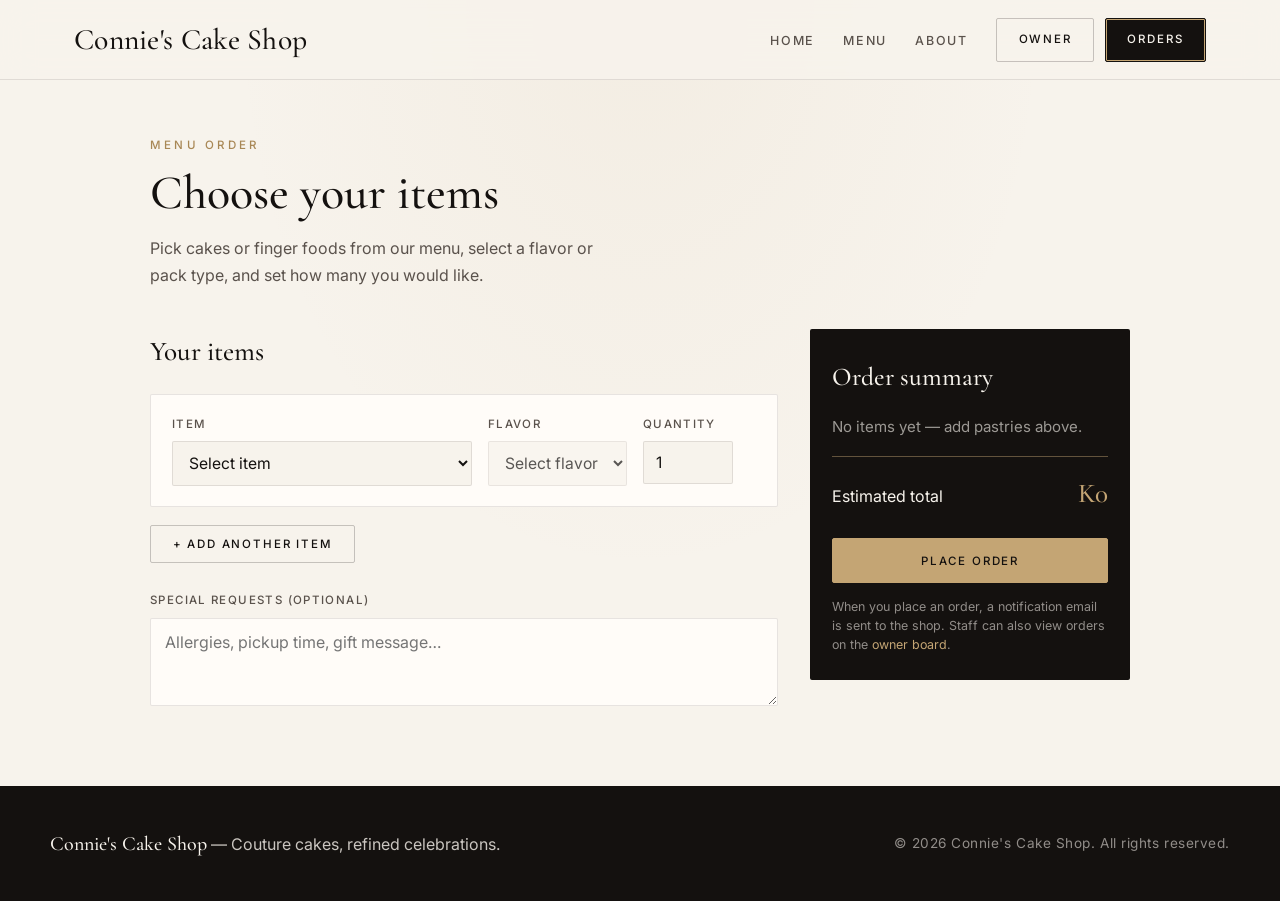
==== order.html @ 051768cf "Add files via upload" ====
<!DOCTYPE html>
<html lang="en">
  <head>
    <meta charset="UTF-8" />
    <meta name="viewport" content="width=device-width, initial-scale=1.0" />
    <title>Order pastries — Connie's Cake Shop</title>
    <link rel="preconnect" href="https://fonts.googleapis.com" />
    <link rel="preconnect" href="https://fonts.gstatic.com" crossorigin />
    <link
      href="https://fonts.googleapis.com/css2?family=Cormorant+Garamond:wght@400;500;600;700&family=Inter:wght@400;500;600;700&display=swap"
      rel="stylesheet"
    />
    <link rel="stylesheet" href="styles.css" />
  </head>
  <body>
    <header class="site-header">
      <nav class="nav" aria-label="Main">
        <a class="logo" href="index.html">Connie's Cake Shop</a>
        <ul class="nav-links">
          <li><a href="index.html">Home</a></li>
          <li><a href="index.html#menu">Menu</a></li>
          <li><a href="index.html#about">About</a></li>
        </ul>
        <div class="nav-actions">
          <a class="btn btn-ghost" href="owner.html">Owner</a>
          <a class="btn btn-primary" href="order.html" aria-current="page">Orders</a>
        </div>
        <button
          class="nav-toggle"
          type="button"
          aria-expanded="false"
          aria-controls="nav-menu"
          aria-label="Open menu"
        >
          <span></span><span></span><span></span>
        </button>
      </nav>
    </header>

    <main class="page-order">
      <div class="container order-page-inner">
        <header class="order-page-header">
          <p class="eyebrow order-eyebrow">Menu order</p>
          <h1>Choose your items</h1>
          <p class="order-lede">
            Pick cakes or finger foods from our menu, select a flavor or pack type, and set how many
            you would like.
          </p>
        </header>

        <form id="pastry-order-form" class="pastry-order-form" action="#" method="post" novalidate>
          <div class="order-layout">
            <div class="order-builder">
              <h2 class="order-builder-title">Your items</h2>
              <div id="order-lines" class="order-lines" data-order-lines></div>

              <button type="button" class="btn btn-ghost add-pastry-btn" id="add-pastry-line">
                + Add another item
              </button>

              <label class="order-notes-label">
                Special requests (optional)
                <textarea
                  name="notes"
                  rows="3"
                  placeholder="Allergies, pickup time, gift message…"
                  class="order-notes"
                ></textarea>
              </label>
            </div>

            <aside class="order-summary-card" aria-labelledby="summary-heading">
              <h2 id="summary-heading" class="order-summary-title">Order summary</h2>
              <ul id="order-summary-list" class="order-summary-list" data-summary-list></ul>
              <p class="order-summary-empty" data-summary-empty>No items yet — add pastries above.</p>
              <div class="order-summary-total" data-summary-total-wrap hidden>
                <span>Estimated total</span>
                <strong data-summary-total>K0</strong>
              </div>
              <button type="submit" class="btn btn-primary btn-lg order-submit" id="submit-order">
                Place order
              </button>
              <p class="order-footnote">
                When you place an order, a notification email is sent to the shop.
                Staff can also view orders on the <a href="owner.html">owner board</a>.
              </p>
            </aside>
          </div>
        </form>

        <div
          class="order-toast"
          id="order-toast"
          role="status"
          aria-live="polite"
          hidden
          data-order-toast
        ></div>
      </div>
    </main>

    <template id="order-line-template">
      <div class="order-line" data-order-line>
        <div class="order-line-fields">
          <label class="order-field">
            Item
            <select class="order-pastry" name="pastry" required></select>
          </label>
          <label class="order-field">
            Flavor
            <select class="order-flavor" name="flavor" required></select>
          </label>
          <label class="order-field order-field-qty">
            Quantity
            <input class="order-qty" type="number" name="quantity" min="1" max="99" value="1" required />
          </label>
        </div>
      </div>
    </template>

    <footer class="site-footer">
      <div class="container footer-inner">
        <p><strong>Connie's Cake Shop</strong> — Couture cakes, refined celebrations.</p>
        <p class="muted">© <span data-year></span> Connie's Cake Shop. All rights reserved.</p>
      </div>
    </footer>

    <script src="script.js"></script>
    <script src="order.js"></script>
  </body>
</html>
---- styles.css ----
*,
*::before,
*::after {
  box-sizing: border-box;
}

:root {
  --ink: #14110f;
  --ink-soft: #5a524c;
  --ivory: #f7f3ec;
  --ivory-deep: #ebe4d8;
  --champagne: #c4a574;
  --champagne-deep: #a88755;
  --white: #fffcf8;
  --line: rgba(20, 17, 15, 0.1);
  --shadow: 0 24px 60px rgba(20, 17, 15, 0.08);
  --radius: 2px;
  --font-display: "Cormorant Garamond", Georgia, serif;
  --font-body: "Inter", system-ui, sans-serif;

  /* aliases used across older rules */
  --cream: var(--ivory);
  --cream-dark: var(--ivory-deep);
  --brown: var(--ink);
  --brown-soft: var(--ink-soft);
  --accent: var(--champagne-deep);
  --accent-hover: #8f7042;
}

html {
  scroll-behavior: smooth;
}

body {
  margin: 0;
  font-family: var(--font-body);
  font-size: 1rem;
  line-height: 1.7;
  color: var(--ink);
  background:
    radial-gradient(ellipse at top, rgba(196, 165, 116, 0.08), transparent 45%),
    var(--ivory);
  -webkit-font-smoothing: antialiased;
}

img {
  max-width: 100%;
  height: auto;
  display: block;
}

a {
  color: inherit;
  text-decoration: none;
}

a:hover {
  color: var(--champagne-deep);
}

/* Header & nav */
.site-header {
  position: sticky;
  top: 0;
  z-index: 100;
  background: rgba(247, 243, 236, 0.88);
  backdrop-filter: blur(16px);
  border-bottom: 1px solid var(--line);
}

.nav {
  position: relative;
  max-width: 1180px;
  margin: 0 auto;
  padding: 1.1rem 1.5rem;
  display: flex;
  flex-wrap: wrap;
  align-items: center;
  gap: 1rem;
}

.logo {
  font-family: var(--font-display);
  font-weight: 500;
  font-size: 1.85rem;
  letter-spacing: 0.01em;
  color: var(--ink);
  text-decoration: none;
  line-height: 1;
}

.logo:hover {
  text-decoration: none;
  color: var(--champagne-deep);
}

.nav-links {
  list-style: none;
  margin: 0;
  padding: 0;
  display: flex;
  gap: 1.75rem;
  margin-left: auto;
}

.nav-links a {
  font-weight: 500;
  font-size: 0.78rem;
  letter-spacing: 0.14em;
  text-transform: uppercase;
  color: var(--ink-soft);
}

.nav-links a:hover {
  color: var(--ink);
}

.nav-actions {
  display: flex;
  align-items: center;
  gap: 0.65rem;
  margin-left: 0.75rem;
}

.btn {
  display: inline-flex;
  align-items: center;
  justify-content: center;
  padding: 0.7rem 1.35rem;
  font-family: var(--font-body);
  font-size: 0.72rem;
  font-weight: 500;
  letter-spacing: 0.16em;
  text-transform: uppercase;
  border-radius: var(--radius);
  border: 1px solid transparent;
  cursor: pointer;
  text-decoration: none;
  transition: background 0.25s, color 0.25s, border-color 0.25s, transform 0.2s;
}

.btn:hover {
  text-decoration: none;
  transform: translateY(-1px);
}

.btn-ghost {
  background: transparent;
  color: var(--ink);
  border-color: rgba(20, 17, 15, 0.22);
}

.btn-ghost:hover {
  border-color: var(--ink);
  background: rgba(20, 17, 15, 0.03);
}

.btn-primary {
  background: var(--ink);
  color: var(--ivory);
  border-color: var(--ink);
}

.btn-primary:hover {
  background: var(--champagne-deep);
  border-color: var(--champagne-deep);
  color: var(--white);
}

.btn-light {
  background: transparent;
  color: var(--ivory);
  border-color: rgba(255, 252, 248, 0.55);
}

.btn-light:hover {
  background: var(--ivory);
  color: var(--ink);
  border-color: var(--ivory);
}

.btn-lg {
  padding: 0.9rem 1.7rem;
}

.nav-toggle {
  display: none;
  flex-direction: column;
  gap: 5px;
  padding: 8px;
  background: none;
  border: none;
  cursor: pointer;
  margin-left: auto;
  order: 2;
}

.nav-toggle span {
  display: block;
  width: 22px;
  height: 1px;
  background: var(--ink);
}

@media (max-width: 768px) {
  .nav-toggle {
    display: flex;
  }

  .nav-links {
    order: 3;
    width: 100%;
    flex-direction: column;
    align-items: stretch;
    margin-left: 0;
    gap: 0.85rem;
    padding-top: 0.75rem;
    display: none;
  }

  .nav-actions {
    order: 4;
    width: 100%;
    flex-direction: column;
    margin-left: 0;
    gap: 0.55rem;
    padding-bottom: 0.35rem;
    display: none;
  }

  .nav.is-open .nav-links,
  .nav.is-open .nav-actions {
    display: flex;
  }

  .nav-actions .btn {
    width: 100%;
    justify-content: center;
  }
}

/* Hero / slideshow */
.hero {
  position: relative;
}

.slideshow {
  position: relative;
  min-height: min(88vh, 760px);
  overflow: hidden;
  background: var(--ink);
}

.slide {
  position: absolute;
  inset: 0;
  opacity: 0;
  visibility: hidden;
  transition: opacity 1s ease, visibility 1s;
}

.slide.is-active {
  opacity: 1;
  visibility: visible;
  z-index: 1;
}

.slide-bg {
  position: absolute;
  inset: 0;
  background-size: cover;
  background-position: center;
  transform: scale(1.06);
  transition: transform 10s ease-out;
  filter: saturate(0.92) contrast(1.05);
}

.slide.is-active .slide-bg {
  transform: scale(1);
}

.slide-overlay {
  position: absolute;
  inset: 0;
  background: linear-gradient(
    115deg,
    rgba(20, 17, 15, 0.78) 0%,
    rgba(20, 17, 15, 0.42) 48%,
    rgba(20, 17, 15, 0.18) 100%
  );
  z-index: 1;
}

.slide-content {
  position: relative;
  z-index: 2;
  max-width: 1180px;
  margin: 0 auto;
  padding: clamp(5rem, 14vh, 8rem) 1.5rem;
  min-height: min(88vh, 760px);
  display: flex;
  flex-direction: column;
  justify-content: center;
  color: var(--ivory);
}

.eyebrow {
  font-size: 0.72rem;
  font-weight: 500;
  letter-spacing: 0.28em;
  text-transform: uppercase;
  color: var(--champagne);
  margin: 0 0 1.1rem;
}

.slide-content h1 {
  font-family: var(--font-display);
  font-size: clamp(2.4rem, 5.5vw, 4rem);
  font-weight: 500;
  line-height: 1.08;
  margin: 0 0 1.1rem;
  max-width: 14ch;
  letter-spacing: -0.01em;
}

.slide-content h1.brand-title {
  font-size: clamp(3rem, 7vw, 5.2rem);
  font-weight: 400;
  max-width: none;
  letter-spacing: 0;
}

.lede {
  font-size: 1.05rem;
  max-width: 34ch;
  margin: 0 0 2rem;
  color: rgba(247, 243, 236, 0.84);
  font-weight: 400;
}

.slideshow-controls {
  position: absolute;
  bottom: 2rem;
  right: 1.5rem;
  z-index: 3;
  display: flex;
  gap: 0.55rem;
}

.slideshow-btn {
  width: 46px;
  height: 46px;
  border-radius: var(--radius);
  border: 1px solid rgba(255, 252, 248, 0.35);
  background: rgba(20, 17, 15, 0.35);
  color: var(--ivory);
  cursor: pointer;
  display: flex;
  align-items: center;
  justify-content: center;
  transition: background 0.25s, border-color 0.25s;
}

.slideshow-btn:hover {
  background: rgba(196, 165, 116, 0.25);
  border-color: var(--champagne);
}

.slideshow-dots {
  position: absolute;
  bottom: 2.15rem;
  left: 50%;
  transform: translateX(-50%);
  z-index: 3;
  display: flex;
  gap: 0.55rem;
}

.slideshow-dots button {
  width: 28px;
  height: 2px;
  border-radius: 0;
  border: none;
  padding: 0;
  background: rgba(255, 252, 248, 0.28);
  cursor: pointer;
  transition: background 0.25s, transform 0.25s;
}

.slideshow-dots button[aria-selected="true"] {
  background: var(--champagne);
  transform: scaleX(1.15);
}

/* Sections */
.section {
  padding: 5.5rem 1.5rem;
}

.section-alt {
  background: linear-gradient(180deg, var(--ivory-deep), var(--ivory));
}

.container {
  max-width: 1180px;
  margin: 0 auto;
}

.section h2 {
  font-family: var(--font-display);
  font-size: clamp(2.1rem, 3.5vw, 3rem);
  font-weight: 500;
  margin: 0 0 0.85rem;
  letter-spacing: -0.01em;
}

.section-intro {
  margin: 0 0 2.5rem;
  max-width: 46ch;
  color: var(--ink-soft);
  font-size: 1.02rem;
}

.cards {
  display: grid;
  grid-template-columns: repeat(auto-fit, minmax(240px, 1fr));
  gap: 1.5rem;
}

.card {
  background: transparent;
  padding: 0;
  border-radius: 0;
  box-shadow: none;
  border-top: 1px solid var(--line);
  padding-top: 1.25rem;
}

.card h3 {
  font-family: var(--font-display);
  margin: 0 0 0.5rem;
  font-size: 1.55rem;
  font-weight: 500;
}

.card p {
  margin: 0;
  color: var(--ink-soft);
  font-size: 0.98rem;
}

.split {
  display: grid;
  grid-template-columns: 1fr 1fr;
  gap: 3rem;
  align-items: center;
}

@media (max-width: 700px) {
  .split {
    grid-template-columns: 1fr;
  }
}

.about-accent {
  min-height: 360px;
  border-radius: var(--radius);
  background-size: cover;
  background-position: center;
  box-shadow: var(--shadow);
}

.gallery-grid {
  display: grid;
  grid-template-columns: repeat(2, minmax(0, 1fr));
  gap: 1.35rem;
}

.gallery-item {
  margin: 0;
  overflow: hidden;
  border-radius: var(--radius);
  background: var(--white);
  border: 1px solid var(--line);
  transition: transform 0.35s ease, box-shadow 0.35s ease;
}

.gallery-item:hover {
  transform: translateY(-4px);
  box-shadow: var(--shadow);
}

.gallery-item img {
  width: 100%;
  height: 320px;
  object-fit: cover;
  display: block;
  filter: saturate(0.95);
  transition: transform 0.7s ease;
}

.gallery-item:hover img {
  transform: scale(1.03);
}

.gallery-item figcaption {
  padding: 1rem 1.1rem 1.15rem;
  font-family: var(--font-display);
  font-weight: 500;
  font-size: 1.2rem;
  letter-spacing: 0.01em;
}

.gallery-item-wide {
  grid-column: 1 / -1;
}

.gallery-item-wide img {
  height: 360px;
}

@media (max-width: 700px) {
  .gallery-grid {
    grid-template-columns: 1fr;
  }

  .gallery-item img,
  .gallery-item-wide img {
    height: 260px;
  }
}

.cta-band {
  background: var(--ink);
  color: var(--ivory);
  position: relative;
  overflow: hidden;
}

.cta-band::before {
  content: "";
  position: absolute;
  inset: 0;
  background: radial-gradient(circle at 85% 20%, rgba(196, 165, 116, 0.18), transparent 40%);
  pointer-events: none;
}

.cta-inner {
  position: relative;
  display: flex;
  flex-wrap: wrap;
  align-items: center;
  justify-content: space-between;
  gap: 1.5rem;
}

.cta-band h2 {
  margin: 0 0 0.4rem;
  color: var(--ivory);
}

.cta-band p {
  margin: 0;
  color: rgba(247, 243, 236, 0.72);
}

.cta-band .btn-primary {
  background: var(--champagne);
  color: var(--ink);
  border-color: var(--champagne);
}

.cta-band .btn-primary:hover {
  background: var(--ivory);
  border-color: var(--ivory);
}

.menu-header {
  margin-bottom: 2rem;
}

.food-menu {
  display: grid;
  grid-template-columns: 1fr 1fr;
  gap: 1.5rem;
  margin-bottom: 2rem;
}

.food-menu-col {
  background: var(--white);
  border-radius: var(--radius);
  border: 1px solid var(--line);
  padding: 2rem 1.6rem;
  box-shadow: none;
}

.food-menu-col-alt {
  background: linear-gradient(160deg, #f3ebe0, #faf6f0);
}

.food-menu-title {
  font-family: var(--font-display);
  font-size: 2.2rem;
  font-weight: 500;
  letter-spacing: 0;
  margin: 0 0 0.35rem;
  color: var(--ink);
}

.food-menu-col .food-menu-title::after {
  content: "";
  display: block;
  width: 42px;
  height: 1px;
  background: var(--champagne);
  margin: 0.85rem 0 1.25rem;
}

.menu-price-list {
  list-style: none;
  margin: 0;
  padding: 0;
}

.menu-price-list li {
  display: flex;
  justify-content: space-between;
  gap: 1rem;
  padding: 0.7rem 0;
  border-bottom: 1px solid var(--line);
  font-size: 0.96rem;
}

.menu-price-list li span:last-child {
  font-weight: 500;
  letter-spacing: 0.04em;
  white-space: nowrap;
  color: var(--champagne-deep);
}

.menu-note {
  margin: 1.15rem 0 0;
  font-size: 0.86rem;
  color: var(--ink-soft);
  font-style: italic;
}

.finger-foods-table-wrap {
  overflow-x: auto;
}

.finger-foods-table {
  width: 100%;
  border-collapse: collapse;
  font-size: 0.95rem;
}

.finger-foods-table th,
.finger-foods-table td {
  padding: 0.75rem 0.35rem;
  text-align: left;
  border-bottom: 1px solid var(--line);
}

.finger-foods-table th {
  font-size: 0.68rem;
  text-transform: uppercase;
  letter-spacing: 0.14em;
  color: var(--ink-soft);
  font-weight: 500;
}

.finger-foods-table td:nth-child(2),
.finger-foods-table td:nth-child(3),
.finger-foods-table th:nth-child(2),
.finger-foods-table th:nth-child(3) {
  text-align: right;
  font-weight: 500;
  white-space: nowrap;
  color: var(--champagne-deep);
}

.finger-foods-table th:nth-child(2),
.finger-foods-table th:nth-child(3) {
  color: var(--ink-soft);
}

.menu-cta {
  display: flex;
  justify-content: flex-start;
}

@media (max-width: 800px) {
  .food-menu {
    grid-template-columns: 1fr;
  }
}

.site-footer {
  padding: 2.5rem 1.5rem;
  border-top: 1px solid var(--line);
  background: var(--ink);
  color: rgba(247, 243, 236, 0.8);
}

.footer-inner {
  display: flex;
  flex-wrap: wrap;
  justify-content: space-between;
  gap: 1rem;
  align-items: center;
}

.footer-inner p {
  margin: 0;
}

.footer-inner strong {
  font-family: var(--font-display);
  font-size: 1.25rem;
  font-weight: 500;
  color: var(--ivory);
}

.muted {
  color: rgba(247, 243, 236, 0.55);
  font-size: 0.85rem;
  letter-spacing: 0.04em;
}

/* Order page */
.page-order {
  padding: 3.5rem 1.5rem 5rem;
}

.order-page-inner {
  max-width: 980px;
}

.order-page-header {
  margin-bottom: 2.5rem;
}

.order-eyebrow {
  color: var(--champagne-deep);
  margin-bottom: 0.65rem;
}

.order-page-header h1 {
  font-family: var(--font-display);
  font-size: clamp(2.2rem, 4vw, 3rem);
  font-weight: 500;
  margin: 0 0 0.85rem;
  line-height: 1.15;
}

.order-lede {
  margin: 0;
  max-width: 48ch;
  color: var(--ink-soft);
}

.order-layout {
  display: grid;
  grid-template-columns: 1fr minmax(260px, 320px);
  gap: 2rem;
  align-items: start;
}

@media (max-width: 820px) {
  .order-layout {
    grid-template-columns: 1fr;
  }
}

.order-builder-title {
  font-family: var(--font-display);
  font-size: 1.7rem;
  font-weight: 500;
  margin: 0 0 1.15rem;
}

.order-lines {
  display: flex;
  flex-direction: column;
  gap: 1rem;
}

.order-line {
  background: var(--white);
  border-radius: var(--radius);
  border: 1px solid var(--line);
  padding: 1.25rem 1.3rem;
  box-shadow: none;
}

.order-line-fields {
  display: grid;
  grid-template-columns: 1fr 1fr minmax(100px, 120px);
  gap: 0.85rem 1rem;
  min-width: 0;
}

@media (max-width: 600px) {
  .order-line-fields {
    grid-template-columns: 1fr;
  }
}

.order-field {
  display: flex;
  flex-direction: column;
  gap: 0.4rem;
  font-weight: 500;
  font-size: 0.72rem;
  letter-spacing: 0.12em;
  text-transform: uppercase;
  color: var(--ink-soft);
}

.order-field-qty {
  max-width: 90px;
}

.order-field select,
.order-field input {
  font-family: inherit;
  font-size: 0.98rem;
  font-weight: 400;
  letter-spacing: 0;
  text-transform: none;
  padding: 0.7rem 0.75rem;
  border-radius: var(--radius);
  border: 1px solid var(--line);
  background: var(--ivory);
  color: var(--ink);
}

.order-field select:focus,
.order-field input:focus {
  outline: 1px solid var(--champagne-deep);
  outline-offset: 2px;
}

.add-pastry-btn {
  margin-top: 1.1rem;
  width: fit-content;
}

.order-notes-label {
  display: flex;
  flex-direction: column;
  gap: 0.45rem;
  margin-top: 1.75rem;
  font-weight: 500;
  font-size: 0.72rem;
  letter-spacing: 0.12em;
  text-transform: uppercase;
  color: var(--ink-soft);
}

.order-notes {
  font-family: inherit;
  font-size: 1rem;
  font-weight: 400;
  letter-spacing: 0;
  text-transform: none;
  padding: 0.8rem 0.9rem;
  border-radius: var(--radius);
  border: 1px solid var(--line);
  background: var(--white);
  resize: vertical;
  min-height: 4.5rem;
}

.order-notes:focus {
  outline: 1px solid var(--champagne-deep);
  outline-offset: 2px;
}

.order-summary-card {
  position: sticky;
  top: 5.5rem;
  background: var(--ink);
  color: var(--ivory);
  border-radius: var(--radius);
  padding: 1.6rem 1.4rem;
  border: none;
}

.order-summary-title {
  font-family: var(--font-display);
  font-size: 1.6rem;
  font-weight: 500;
  margin: 0 0 1rem;
  color: var(--ivory);
}

.order-summary-list {
  list-style: none;
  margin: 0;
  padding: 0;
}

.order-summary-item {
  display: flex;
  flex-direction: column;
  gap: 0.2rem;
  padding: 0.7rem 0;
  border-bottom: 1px solid rgba(247, 243, 236, 0.12);
  font-size: 0.94rem;
}

.order-summary-item:last-child {
  border-bottom: none;
}

.order-summary-item-main {
  font-weight: 500;
}

.order-summary-item-meta {
  color: rgba(247, 243, 236, 0.6);
  font-size: 0.88rem;
}

.order-summary-empty {
  margin: 0 0 1rem;
  color: rgba(247, 243, 236, 0.6);
  font-size: 0.94rem;
}

.order-summary-total {
  display: flex;
  justify-content: space-between;
  align-items: baseline;
  margin: 1rem 0;
  padding-top: 0.85rem;
  border-top: 1px solid rgba(196, 165, 116, 0.45);
  font-size: 1rem;
}

.order-summary-total strong {
  font-family: var(--font-display);
  font-size: 1.7rem;
  font-weight: 500;
  color: var(--champagne);
}

.order-submit {
  width: 100%;
  margin-top: 0.35rem;
  background: var(--champagne);
  color: var(--ink);
  border-color: var(--champagne);
}

.order-submit:hover {
  background: var(--ivory);
  border-color: var(--ivory);
  color: var(--ink);
}

.order-footnote {
  margin: 0.95rem 0 0;
  font-size: 0.78rem;
  color: rgba(247, 243, 236, 0.55);
  line-height: 1.5;
}

.order-footnote a {
  color: var(--champagne);
}

.order-toast {
  position: fixed;
  bottom: 1.5rem;
  left: 50%;
  transform: translateX(-50%) translateY(120%);
  max-width: min(90vw, 400px);
  padding: 0.95rem 1.3rem;
  background: var(--ink);
  color: var(--ivory);
  border-radius: var(--radius);
  border: 1px solid rgba(196, 165, 116, 0.35);
  box-shadow: var(--shadow);
  font-size: 0.92rem;
  z-index: 200;
  transition: transform 0.35s ease, opacity 0.35s ease;
  opacity: 0;
  pointer-events: none;
}

.order-toast.is-visible {
  transform: translateX(-50%) translateY(0);
  opacity: 1;
}

.nav-actions .btn[aria-current="page"] {
  box-shadow: inset 0 0 0 1px var(--champagne);
}

/* Owner / shop orders dashboard */
.page-owner {
  padding: 3.5rem 1.5rem 5rem;
}

.owner-inner {
  max-width: 760px;
}

.owner-login {
  max-width: 420px;
  margin: 0 auto;
  padding: 2rem 0;
}

.owner-login-form {
  display: flex;
  flex-direction: column;
  gap: 1rem;
  margin-top: 1.5rem;
}

.owner-login-form label {
  display: flex;
  flex-direction: column;
  gap: 0.45rem;
  font-weight: 500;
  font-size: 0.72rem;
  letter-spacing: 0.12em;
  text-transform: uppercase;
  color: var(--ink-soft);
}

.owner-login-form input {
  font-family: inherit;
  font-size: 1rem;
  font-weight: 400;
  letter-spacing: 0;
  text-transform: none;
  padding: 0.75rem 0.85rem;
  border-radius: var(--radius);
  border: 1px solid var(--line);
  background: var(--white);
  color: var(--ink);
}

.owner-login-form input:focus {
  outline: 1px solid var(--champagne-deep);
  outline-offset: 2px;
}

.owner-login-error {
  margin: 0;
  color: #8b2e2e;
  font-size: 0.9rem;
}

.owner-login-form .btn {
  width: fit-content;
}

.owner-dashboard[hidden],
.owner-login[hidden] {
  display: none !important;
}

.owner-page-header {
  margin-bottom: 2.25rem;
}

.owner-eyebrow {
  color: var(--champagne-deep);
  margin-bottom: 0.65rem;
}

.owner-page-header h1 {
  font-family: var(--font-display);
  font-size: clamp(2.1rem, 4vw, 2.9rem);
  font-weight: 500;
  margin: 0 0 0.85rem;
  line-height: 1.15;
}

.owner-lede {
  margin: 0 0 1.35rem;
  max-width: 48ch;
  color: var(--ink-soft);
}

.owner-toolbar {
  display: flex;
  flex-wrap: wrap;
  gap: 0.65rem;
  align-items: center;
}

.owner-danger {
  color: #8b2e2e;
  border-color: rgba(139, 46, 46, 0.35);
}

.owner-danger:hover {
  background: rgba(139, 46, 46, 0.06);
  border-color: #8b2e2e;
}

.owner-hint {
  margin: 0 0 1rem;
  font-size: 0.9rem;
}

.owner-empty {
  background: var(--white);
  border-radius: var(--radius);
  padding: 2.4rem 1.6rem;
  text-align: center;
  border: 1px dashed var(--line);
  box-shadow: none;
}

.owner-empty p {
  margin: 0 0 0.5rem;
}

.owner-empty p:last-child {
  margin-bottom: 0;
}

.owner-empty[hidden] {
  display: none !important;
}

.owner-orders-list {
  display: flex;
  flex-direction: column;
  gap: 1.25rem;
}

.owner-order-card {
  background: var(--white);
  border-radius: var(--radius);
  box-shadow: none;
  padding: 1.5rem 1.45rem 1.25rem;
  border: 1px solid var(--line);
}

.owner-order-head {
  margin-bottom: 1rem;
  padding-bottom: 0.9rem;
  border-bottom: 1px solid var(--line);
}

.owner-order-title {
  font-family: var(--font-display);
  font-size: 1.45rem;
  margin: 0 0 0.25rem;
  font-weight: 500;
}

.owner-order-id {
  margin: 0;
  font-size: 0.8rem;
  letter-spacing: 0.06em;
}

.owner-order-lines {
  list-style: none;
  margin: 0;
  padding: 0;
}

.owner-order-line {
  display: flex;
  flex-wrap: wrap;
  justify-content: space-between;
  gap: 0.35rem 1rem;
  padding: 0.5rem 0;
  font-size: 0.96rem;
  border-bottom: 1px solid rgba(20, 17, 15, 0.06);
}

.owner-order-line:last-child {
  border-bottom: none;
}

.owner-order-line-main {
  font-weight: 500;
}

.owner-order-line-meta {
  color: var(--champagne-deep);
  white-space: nowrap;
}

.owner-order-total {
  display: flex;
  justify-content: space-between;
  align-items: baseline;
  margin: 1rem 0 0;
  padding-top: 0.85rem;
  border-top: 1px solid rgba(196, 165, 116, 0.45);
  font-size: 1.02rem;
}

.owner-order-total strong {
  font-family: var(--font-display);
  font-size: 1.55rem;
  font-weight: 500;
  color: var(--champagne-deep);
}

.owner-order-notes {
  margin-top: 1rem;
  padding: 0.95rem 1rem;
  background: var(--ivory);
  border-radius: var(--radius);
  border: 1px solid var(--line);
}

.owner-order-notes-label {
  display: block;
  font-size: 0.68rem;
  font-weight: 500;
  letter-spacing: 0.14em;
  text-transform: uppercase;
  color: var(--ink-soft);
  margin-bottom: 0.4rem;
}

.owner-order-notes p {
  margin: 0;
  font-size: 0.95rem;
}

.owner-order-actions {
  margin-top: 1rem;
  display: flex;
  justify-content: flex-end;
}

.btn-sm {
  padding: 0.5rem 0.95rem;
  font-size: 0.68rem;
}
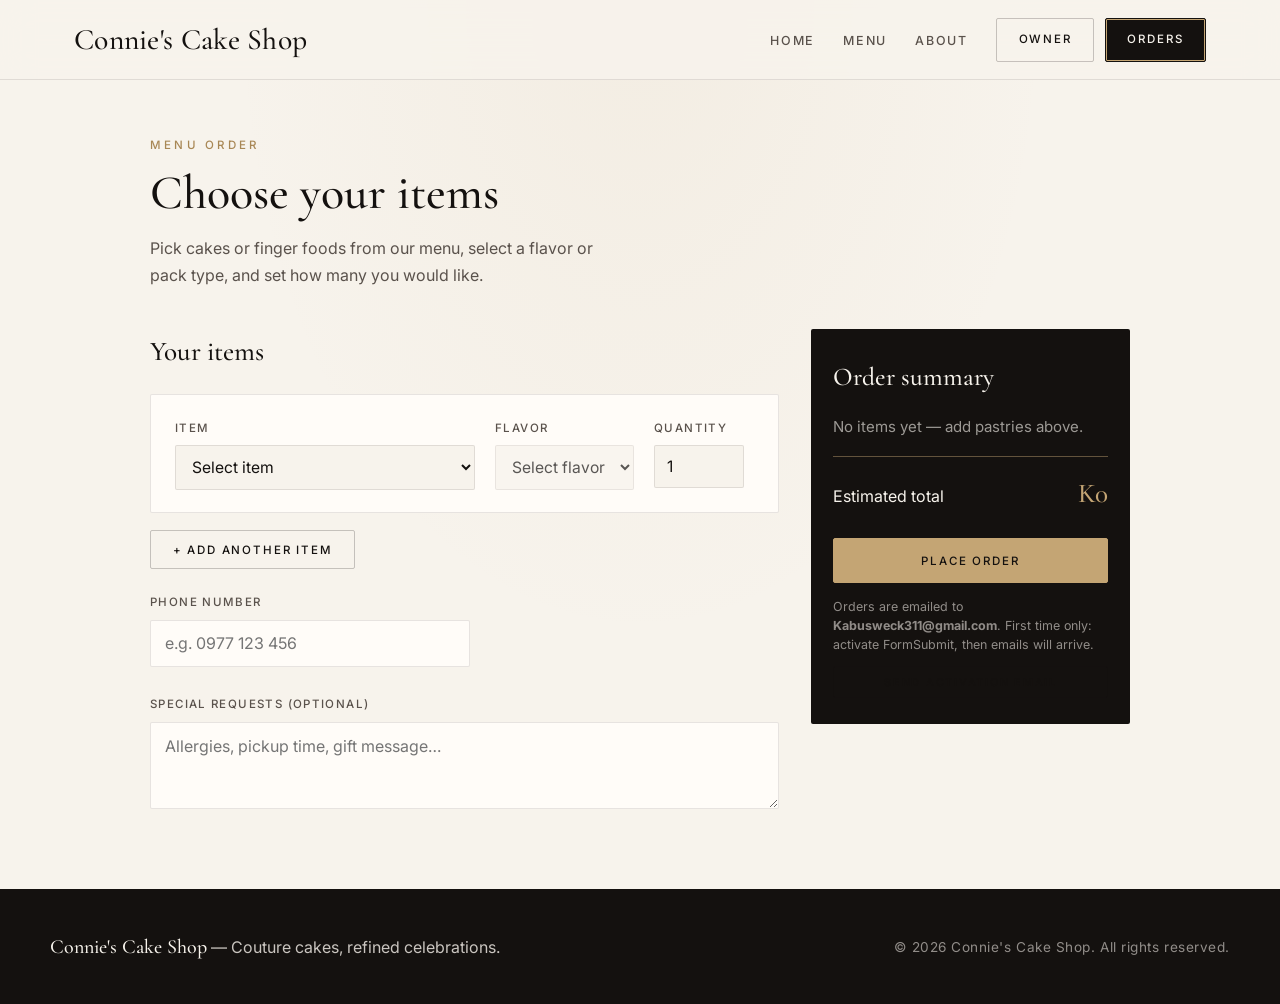
==== commit c6e26b5c: "Add files via upload" ====
--- a/order.html
+++ b/order.html
@@ -58,6 +58,20 @@
                 + Add another item
               </button>
 
+              <label class="order-contact-label">
+                Phone number
+                <input
+                  type="tel"
+                  name="phone"
+                  id="order-phone"
+                  class="order-phone"
+                  required
+                  autocomplete="tel"
+                  inputmode="tel"
+                  placeholder="e.g. 0977 123 456"
+                />
+              </label>
+
               <label class="order-notes-label">
                 Special requests (optional)
                 <textarea
@@ -81,8 +95,11 @@
                 Place order
               </button>
               <p class="order-footnote">
-                When you place an order, a notification email is sent to the shop.
-                Staff can also view orders on the <a href="owner.html">owner board</a>.
+                Orders are emailed to <strong>Kabusweck311@gmail.com</strong>.
+                First time only: activate FormSubmit, then emails will arrive.
+                <button type="button" class="btn btn-ghost btn-sm" id="email-activate-btn" style="margin-top:0.75rem;width:100%">
+                  Send activation email
+                </button>
               </p>
             </aside>
           </div>
@@ -115,6 +132,11 @@
             <input class="order-qty" type="number" name="quantity" min="1" max="99" value="1" required />
           </label>
         </div>
+        <div class="order-line-actions" data-order-line-actions hidden>
+          <button type="button" class="order-line-remove" data-remove-line aria-label="Remove this item">
+            Remove this item
+          </button>
+        </div>
       </div>
     </template>
 
@@ -125,6 +147,7 @@
       </div>
     </footer>
 
+    <script src="email-config.js"></script>
     <script src="script.js"></script>
     <script src="order.js"></script>
   </body>
--- a/styles.css
+++ b/styles.css
@@ -790,20 +790,76 @@
   background: var(--white);
   border-radius: var(--radius);
   border: 1px solid var(--line);
-  padding: 1.25rem 1.3rem;
+  padding: 1.5rem 1.5rem 1.35rem;
   box-shadow: none;
 }
 
 .order-line-fields {
   display: grid;
   grid-template-columns: 1fr 1fr minmax(100px, 120px);
-  gap: 0.85rem 1rem;
+  gap: 1rem 1.25rem;
   min-width: 0;
 }
 
-@media (max-width: 600px) {
+.order-line-actions {
+  display: flex;
+  justify-content: flex-end;
+  margin-top: 1.25rem;
+  padding-top: 1.1rem;
+  border-top: 1px solid var(--line);
+}
+
+.order-line-actions[hidden] {
+  display: none !important;
+}
+
+.order-line-remove {
+  display: inline-flex;
+  align-items: center;
+  justify-content: center;
+  min-width: 10rem;
+  padding: 0.7rem 1.35rem;
+  margin: 0;
+  font-family: var(--font-body);
+  font-size: 0.78rem;
+  font-weight: 500;
+  letter-spacing: 0.12em;
+  text-transform: uppercase;
+  color: var(--ink-soft);
+  background: transparent;
+  border: 1px solid rgba(20, 17, 15, 0.18);
+  border-radius: var(--radius);
+  cursor: pointer;
+  transition: color 0.2s, background 0.2s, border-color 0.2s;
+}
+
+.order-line-remove:hover {
+  color: #8b2e2e;
+  background: rgba(139, 46, 46, 0.05);
+  border-color: rgba(139, 46, 46, 0.35);
+}
+
+.order-line-remove[hidden] {
+  display: none !important;
+}
+
+@media (max-width: 720px) {
   .order-line-fields {
     grid-template-columns: 1fr;
+    gap: 1rem;
+  }
+
+  .order-field-qty {
+    max-width: 140px;
+  }
+
+  .order-line-actions {
+    justify-content: stretch;
+  }
+
+  .order-line-remove {
+    width: 100%;
+    min-width: 0;
   }
 }
 
@@ -845,6 +901,37 @@
 .add-pastry-btn {
   margin-top: 1.1rem;
   width: fit-content;
+}
+
+.order-contact-label {
+  display: flex;
+  flex-direction: column;
+  gap: 0.45rem;
+  margin-top: 1.5rem;
+  font-weight: 500;
+  font-size: 0.72rem;
+  letter-spacing: 0.12em;
+  text-transform: uppercase;
+  color: var(--ink-soft);
+}
+
+.order-phone {
+  font-family: inherit;
+  font-size: 1rem;
+  font-weight: 400;
+  letter-spacing: 0;
+  text-transform: none;
+  padding: 0.8rem 0.9rem;
+  border-radius: var(--radius);
+  border: 1px solid var(--line);
+  background: var(--white);
+  resize: none;
+  max-width: 320px;
+}
+
+.order-phone:focus {
+  outline: 1px solid var(--champagne-deep);
+  outline-offset: 2px;
 }
 
 .order-notes-label {
@@ -1211,6 +1298,24 @@
   color: var(--champagne-deep);
 }
 
+.owner-order-phone {
+  margin-top: 1rem;
+  padding: 0.85rem 1rem;
+  background: var(--ivory);
+  border-radius: var(--radius);
+  border: 1px solid var(--line);
+}
+
+.owner-order-phone a {
+  color: var(--champagne-deep);
+  text-decoration: none;
+  font-weight: 500;
+}
+
+.owner-order-phone a:hover {
+  text-decoration: underline;
+}
+
 .owner-order-notes {
   margin-top: 1rem;
   padding: 0.95rem 1rem;
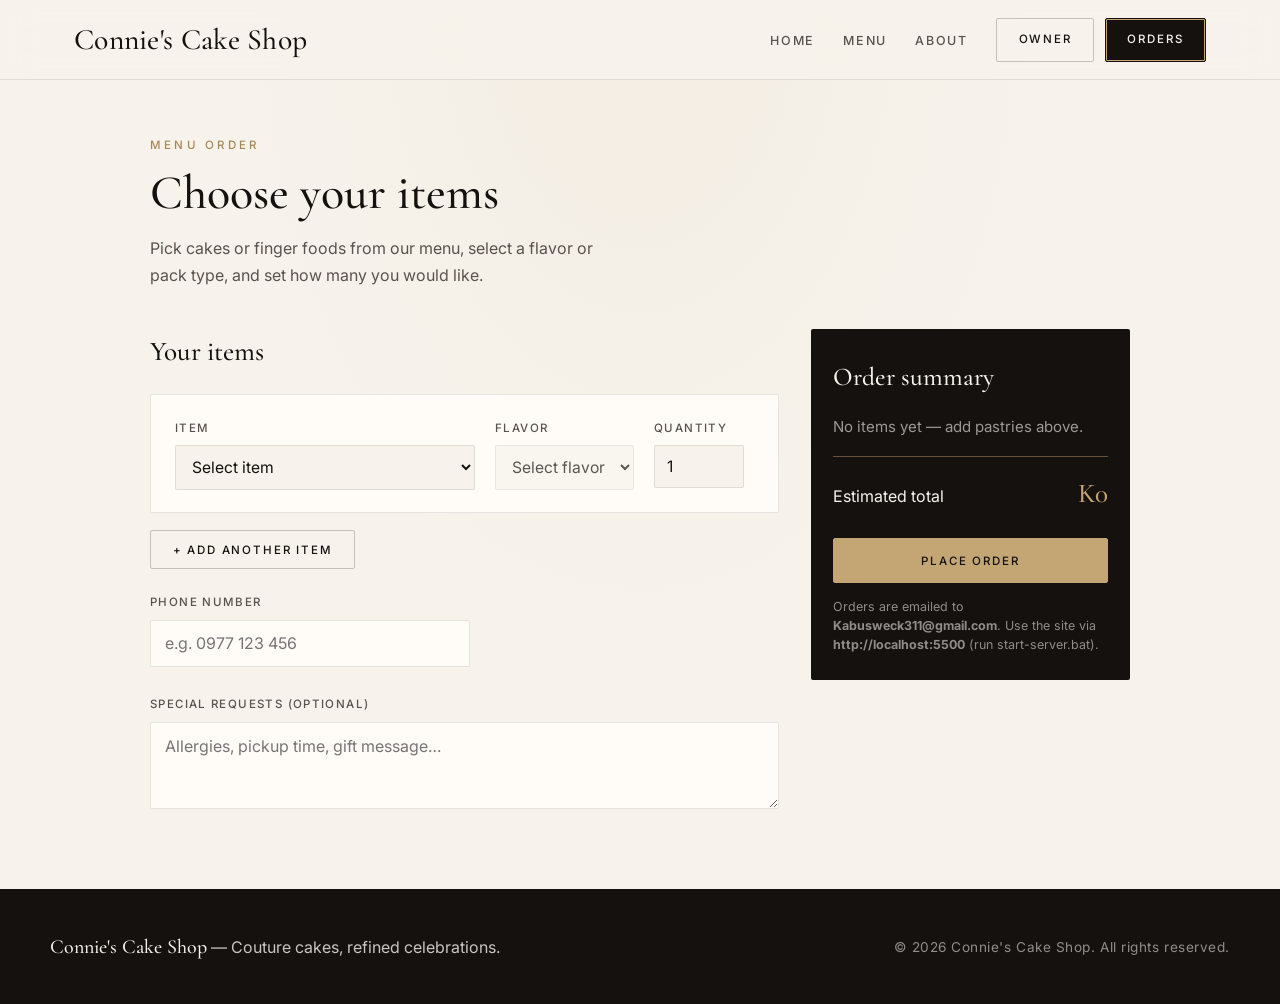
==== commit 94eb8960: "Add files via upload" ====
--- a/order.html
+++ b/order.html
@@ -95,11 +95,8 @@
                 Place order
               </button>
               <p class="order-footnote">
-                Orders are emailed to <strong>Kabusweck311@gmail.com</strong>.
-                First time only: activate FormSubmit, then emails will arrive.
-                <button type="button" class="btn btn-ghost btn-sm" id="email-activate-btn" style="margin-top:0.75rem;width:100%">
-                  Send activation email
-                </button>
+                Orders are emailed to <strong id="order-notify-email">Kabusweck311@gmail.com</strong>.
+                Use the site via <strong>http://localhost:5500</strong> (run start-server.bat).
               </p>
             </aside>
           </div>
